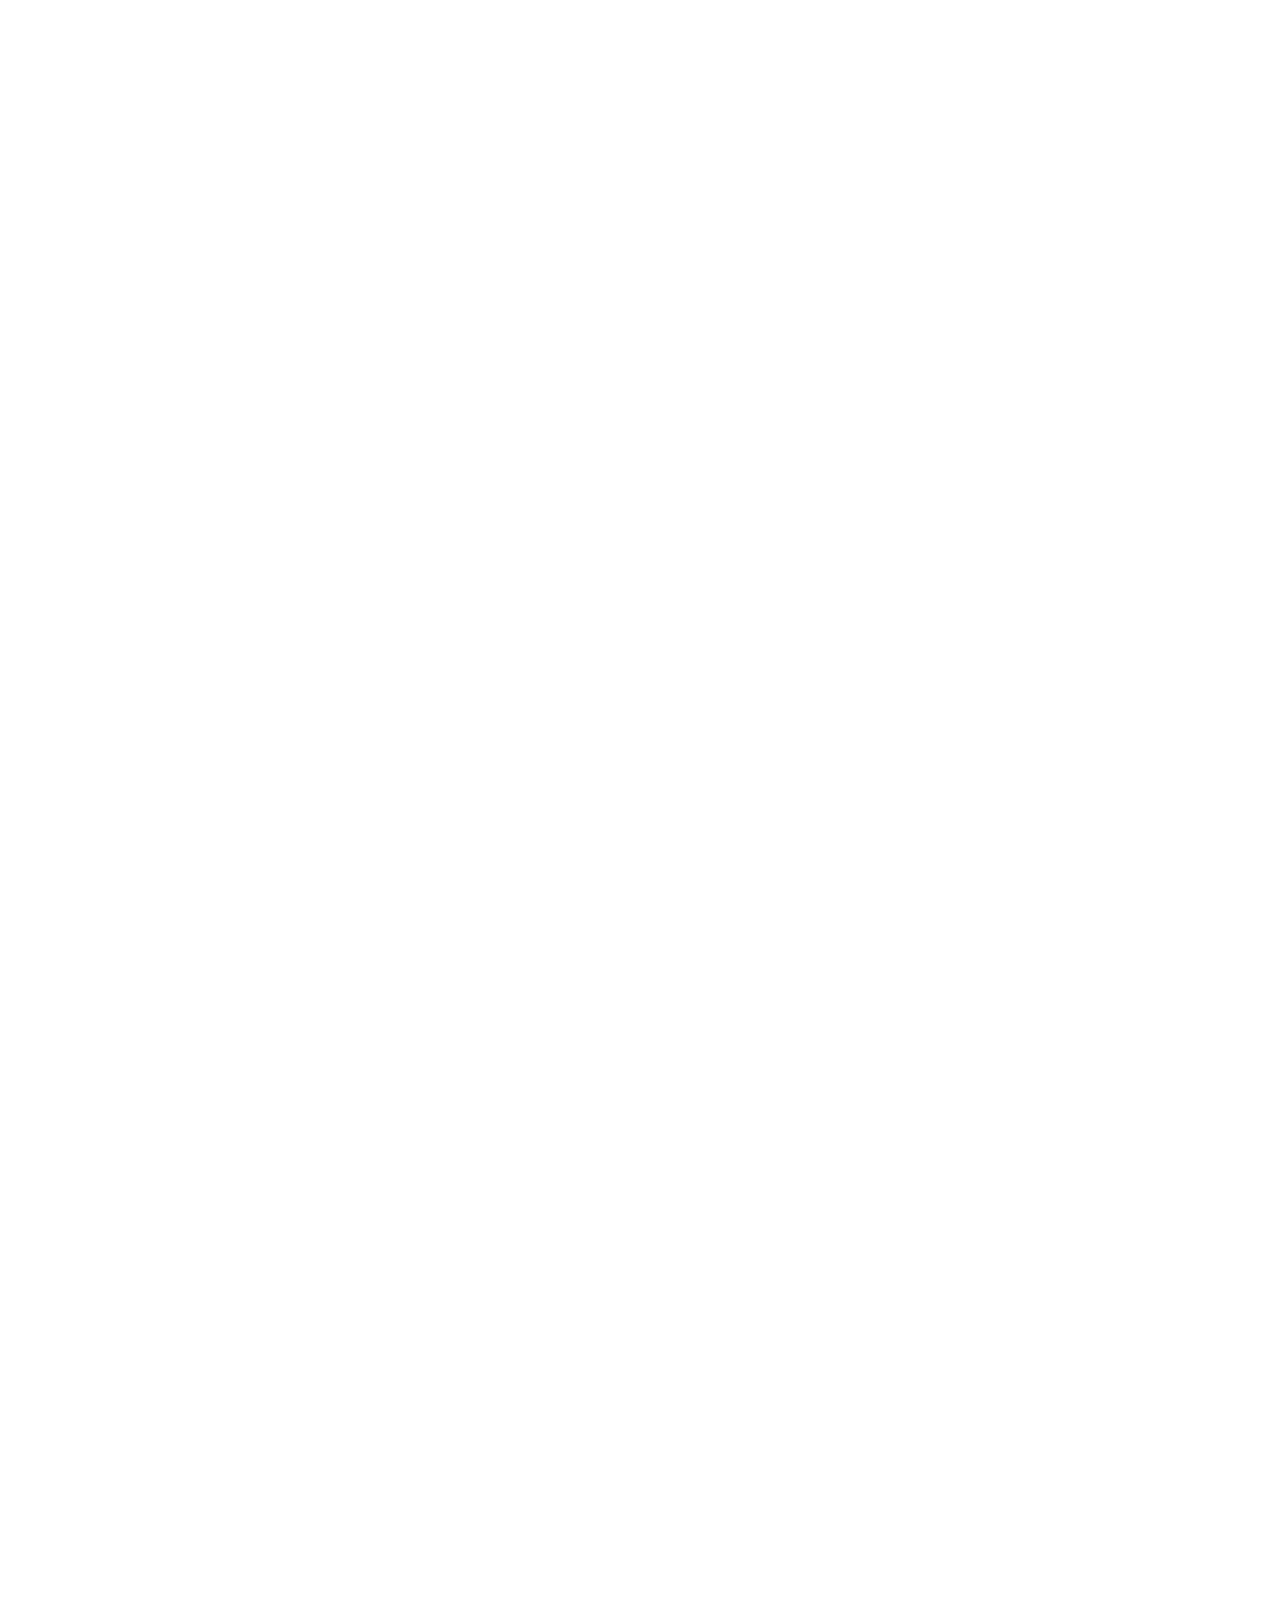
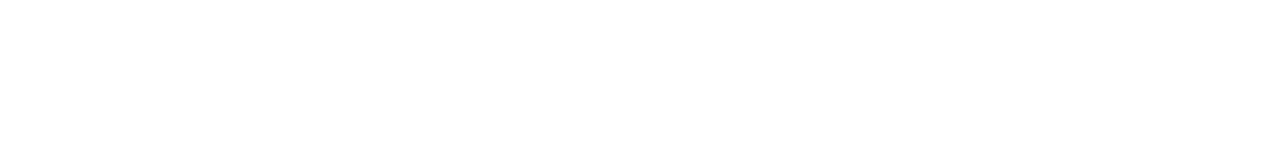
==== pages/band.html @ f684b2a2 "Primer commit" ====
<!DOCTYPE html>
<html lang="en">
<head>
    <meta charset="UTF-8">
    <meta name="viewport" content="width=device-width, initial-scale=1.0">
    <title>Band | HEXES</title>
    <link rel="stylesheet" href="../css/main.css">
    <link rel="stylesheet" href="../css/animations.css">
    <link rel="stylesheet" href="../css/components/navbar.css">
    <link rel="stylesheet" href="../css/components/hexagon.css">
    <link rel="stylesheet" href="../css/components/band.css">
    <!-- Add Google Fonts for futuristic typography -->
    <link rel="preconnect" href="https://fonts.googleapis.com">
    <link rel="preconnect" href="https://fonts.gstatic.com" crossorigin>
    <link href="https://fonts.googleapis.com/css2?family=Rajdhani:wght@300;400;500;600;700&display=swap" rel="stylesheet">
    <link rel="icon" type="image/svg+xml" href="/assets/images/favicon.svg">
</head>
<body>
    <div class="container">
        <header>
            <div class="header-top">
                <h1>HEXES</h1>
                <button class="mobile-menu-toggle" aria-label="Toggle navigation menu">
                    <span></span>
                    <span></span>
                    <span></span>
                </button>
            </div>
            
            <nav>
                <!-- Desktop navigation -->
                <ul class="desktop-nav">
                    <li><a href="../index.html">home</a></li>
                    <li><a href="band.html">band</a></li>
                    <li><a href="gallery.html">gallery</a></li>
                    <li><a href="oracle.html">oracle</a></li>
                    <li><a href="#follow">follow</a></li>
                </ul>
            </nav>
            
            <!-- Menú móvil fuera del nav -->
            <div class="mobile-nav">
                <ul>
                    <li><a href="../index.html">home</a></li>
                    <li><a href="band.html">band</a></li>
                    <li><a href="gallery.html">gallery</a></li>
                    <li><a href="oracle.html">oracle</a></li>
                    <li><a href="#follow">follow</a></li>
                </ul>
            </div>
        </header>

        <main>
            <section class="band-section">
                <h2>The Band</h2>
                <p class="band-description">
                    HEXES is a modern metal band formed in 2024, pushing the boundaries of sound through harmonic dissonance and rhythmic complexity.
                    Our music explores the intersection of chaos and order, darkness and light, using hexagonal patterns as both a visual and conceptual framework.
                </p>
                
                <div class="members-container stagger-animation">
                    <!-- Member 1 -->
                    <div class="member parallax parallax-medium">
                        <div class="member-image-container">
                            <div class="hex-frame">
                                <div class="member-image" id="ale-image">
                                    <!-- Image will be added via CSS -->
                                </div>
                            </div>
                        </div>
                        <div class="member-info">
                            <h3>Ale</h3>
                            <p class="member-role">Vocals</p>
                            <p class="member-bio">
                                With a voice that spans from haunting whispers to guttural screams, Ale channels raw emotion through every performance. Drawing from a background in experimental vocal techniques, they push the boundaries of what the human voice can achieve.
                            </p>
                        </div>
                    </div>
                    
                    <!-- Member 2 -->
                    <div class="member parallax parallax-slow">
                        <div class="member-image-container">
                            <div class="hex-frame">
                                <div class="member-image" id="edo-image">
                                    <!-- Image will be added via CSS -->
                                </div>
                            </div>
                        </div>
                        <div class="member-info">
                            <h3>Edo</h3>
                            <p class="member-role">Drums</p>
                            <p class="member-bio">
                                Edo's polyrhythmic approach to percussion creates the foundation of HEXES' complex sound. Merging traditional metal drumming with electronic and world music influences, they craft intricate patterns that defy conventional time signatures.
                            </p>
                        </div>
                    </div>
                    
                    <!-- Member 3 -->
                    <div class="member parallax parallax-fast">
                        <div class="member-image-container">
                            <div class="hex-frame">
                                <div class="member-image" id="al-image">
                                    <!-- Image will be added via CSS -->
                                </div>
                            </div>
                        </div>
                        <div class="member-info">
                            <h3>Al</h3>
                            <p class="member-role">Guitar</p>
                            <p class="member-bio">
                                Al's innovative approach to stringed instruments blends technical precision with atmospheric soundscapes. Through extended techniques and custom tunings, they create textured layers that range from ethereal ambience to crushing heaviness.
                            </p>
                        </div>
                    </div>
                </div>
            </section>
        </main>

        <footer id="follow">
            <div class="social-links">
                <a href="#" target="_blank" rel="noopener noreferrer">Spotify</a>
                <a href="#" target="_blank" rel="noopener noreferrer">YouTube</a>
                <a href="#" target="_blank" rel="noopener noreferrer">Bandcamp</a>
                <a href="#" target="_blank" rel="noopener noreferrer">Instagram</a>
            </div>
        </footer>
    </div>
    <!-- Asegúrate de que el script del menú se carga ANTES que los otros scripts -->
    <script src="../js/simple-menu.js"></script>
    <script src="../js/main.js"></script>
    <script src="../js/animations.js"></script>
    <script src="../js/parallax.js"></script>
    <script src="../js/components/hexAnimation.js"></script>
    
    <!-- Mobile navigation script -->
    <script>
        document.addEventListener('DOMContentLoaded', function() {
            const mobileMenuToggle = document.querySelector('.mobile-menu-toggle');
            const mobileNav = document.querySelector('.mobile-nav');
            
            if (mobileMenuToggle && mobileNav) {
                mobileMenuToggle.addEventListener('click', function() {
                    this.classList.toggle('active');
                    mobileNav.classList.toggle('active');
                    document.body.classList.toggle('no-scroll');
                });
                
                // Close mobile menu when clicking on a link
                const mobileNavLinks = mobileNav.querySelectorAll('a');
                mobileNavLinks.forEach(link => {
                    link.addEventListener('click', function() {
                        mobileMenuToggle.classList.remove('active');
                        mobileNav.classList.remove('active');
                        document.body.classList.remove('no-scroll');
                    });
                });
            }
        });
    </script>
</body>
</html>
---- css/main.css ----
/* Reset and base styles */
* {
    margin: 0;
    padding: 0;
    box-sizing: border-box;
}

:root {
    /* Color palette */
    --gold-dark: rgba(184, 134, 11, 0.9);
    --gold-medium: rgba(218, 165, 32, 0.8);
    --gold-light: rgba(250, 214, 137, 0.7);
    --gold-lightest: rgba(255, 236, 179, 0.4);
    --text-color: #333;
    --bg-color: #fff;
}

body {
    font-family: 'Rajdhani', sans-serif;
    background-color: var(--bg-color);
    color: var(--text-color);
    font-weight: 300;
    line-height: 1.6;
    overflow-x: hidden;
}

.container {
    width: 100%;
    max-width: 1400px;
    margin: 0 auto;
    padding: 0 20px;
}

/* Typography */
h1, h2, h3, h4, h5, h6 {
    font-weight: 500;
    letter-spacing: 0.1em;
    text-transform: uppercase;
}

h1 {
    font-size: 3rem;
    letter-spacing: 0.3em;
    text-align: center;
    margin: 2rem 0;
}

/* Links */
a {
    color: var(--text-color);
    text-decoration: none;
    transition: all 0.3s ease;
}

a:hover {
    color: var(--gold-medium);
}

/* Header & Navigation */
header {
    padding: 2rem 0;
}

nav ul {
    display: flex;
    justify-content: center;
    list-style: none;
    gap: 4rem;
}

nav a {
    font-size: 1.2rem;
    letter-spacing: 0.1em;
    position: relative;
}

nav a::after {
    content: '';
    position: absolute;
    width: 0;
    height: 1px;
    bottom: -5px;
    left: 0;
    background-color: var(--gold-medium);
    transition: width 0.3s ease;
}

nav a:hover::after {
    width: 100%;
}

/* Main content area */
main {
    min-height: 70vh;
    display: flex;
    flex-direction: column;
    align-items: center;
    justify-content: center;
}

/* Hero section */
.hero {
    width: 100%;
    height: 70vh;
    display: flex;
    align-items: center;
    justify-content: center;
    overflow: hidden;
    position: relative;
}

.hero-content {
    display: flex;
    flex-direction: column;
    align-items: center;
    justify-content: center;
    position: relative;
    width: 100%;
}

.hero-text {
    position: absolute;
    bottom: -80px;
    text-align: center;
    font-size: 1.4rem;
    letter-spacing: 0.2em;
    line-height: 1.8;
    opacity: 0.8;
    transition: opacity 0.5s ease;
}

.hero-text p {
    margin: 0.3rem 0;
    color: var(--text-color);
}

.hero:hover .hero-text {
    opacity: 1;
}

/* Footer styles */
footer {
    padding: 3rem 0;
    text-align: center;
}

.social-links {
    display: flex;
    justify-content: center;
    gap: 2rem;
}

.social-links a {
    padding: 0.5rem 1rem;
    border: 1px solid transparent;
    transition: all 0.3s ease;
}

.social-links a:hover {
    border-color: var(--gold-medium);
}

/* Responsive design */
@media (max-width: 768px) {
    h1 {
        font-size: 2.5rem;
    }
    
    nav ul {
        gap: 2rem;
    }
}

@media (max-width: 480px) {
    h1 {
        font-size: 2rem;
    }
    
    nav ul {
        flex-direction: column;
        align-items: center;
        gap: 1rem;
    }
    
    .social-links {
        flex-direction: column;
    }
}

/* Añade estas reglas al final de tu main.css */

/* Disable scrolling when mobile menu is active */
body.no-scroll {
    overflow: hidden;
    height: 100vh;
}

/* Adjust for iPhone safe area */
@supports (padding: max(0px)) {
    body {
        padding-left: env(safe-area-inset-left);
        padding-right: env(safe-area-inset-right);
        padding-top: env(safe-area-inset-top);
        padding-bottom: env(safe-area-inset-bottom);
    }
}

/* Increase navigation size for mobile */
@media (max-width: 480px) {
    nav a {
        font-size: 1.4rem;
        padding: 0.7rem 0;
    }
    
    h1 {
        margin-top: 2.5rem;
    }
}
---- css/animations.css ----
/* General animations */

/* Fade in animation */
@keyframes fadeIn {
    from {
        opacity: 0;
    }
    to {
        opacity: 1;
    }
}

.fade-in {
    animation: fadeIn 1.5s ease forwards;
}

/* Soft slide up animation */
@keyframes slideUp {
    from {
        transform: translateY(30px);
        opacity: 0;
    }
    to {
        transform: translateY(0);
        opacity: 1;
    }
}

.slide-up {
    animation: slideUp 1s ease forwards;
}

/* Staggered animations for lists */
.stagger-fade-in > * {
    opacity: 0;
    animation: fadeIn 0.8s ease forwards;
}

.stagger-fade-in > *:nth-child(1) { animation-delay: 0.1s; }
.stagger-fade-in > *:nth-child(2) { animation-delay: 0.2s; }
.stagger-fade-in > *:nth-child(3) { animation-delay: 0.3s; }
.stagger-fade-in > *:nth-child(4) { animation-delay: 0.4s; }
.stagger-fade-in > *:nth-child(5) { animation-delay: 0.5s; }

/* Hover effects */
.hover-lift {
    transition: transform 0.3s ease;
}

.hover-lift:hover {
    transform: translateY(-5px);
}

/* Page transitions */
@keyframes fadeOut {
    from {
        opacity: 1;
    }
    to {
        opacity: 0;
    }
}

.transition-out {
    animation: fadeOut 0.5s ease forwards;
    pointer-events: none;
}

.transition-in {
    animation: fadeIn 0.8s ease;
}

body {
    opacity: 0;
    animation: fadeIn 0.8s ease forwards;
    animation-delay: 0.1s;
}

/* Subtle pulse animation */
@keyframes pulse {
    0% {
        transform: scale(1);
    }
    50% {
        transform: scale(1.03);
    }
    100% {
        transform: scale(1);
    }
}

.pulse {
    animation: pulse 4s infinite ease-in-out;
}

/* Parallax effect classes */
.parallax {
    transition: transform 0.1s cubic-bezier(0.2, 0.8, 0.2, 1);
    will-change: transform;
}

.parallax-slow {
    transform: translateZ(-2px) scale(1.2);
}

.parallax-medium {
    transform: translateZ(-1px) scale(1.1);
}

.parallax-fast {
    transform: translateZ(0) scale(1);
}
---- css/components/navbar.css ----
/* Navigation styles - SOLUCIÓN DEFINITIVA PARA EL MENÚ MÓVIL */

/* Header layout */
header {
    padding: 2rem 0;
    position: relative;
    display: flex;
    flex-direction: column;
    align-items: center;
}

/* Title and hamburger container */
.header-top {
    width: 100%;
    display: flex;
    justify-content: center;
    align-items: center;
    position: relative;
    margin-bottom: 2rem;
}

h1 {
    margin: 0;
    text-align: center;
    position: relative;
    z-index: 1;
}

/* Hamburger menu button - CRITICAL FIX */
.mobile-menu-toggle {
    background: transparent;
    border: none;
    cursor: pointer;
    padding: 1rem;
    z-index: 9999; /* Valor extremadamente alto para asegurar que esté por encima de todo */
    position: absolute;
    right: 1rem;
    display: block;
    top: 50%;
    transform: translateY(-50%);
}

.mobile-menu-toggle span {
    display: block;
    width: 25px;
    height: 2px;
    background-color: var(--text-color);
    margin: 5px 0;
    transition: all 0.3s ease;
}

/* Navigation styles */
nav {
    width: 100%;
    position: relative;
}

/* Desktop navigation */
nav ul.desktop-nav {
    display: flex;
    justify-content: center;
    list-style: none;
    padding: 0;
    gap: 4rem;
}

nav li {
    margin: 0;
}

nav a {
    font-size: 1.2rem;
    letter-spacing: 0.2em;
    text-transform: lowercase;
    color: var(--text-color);
    position: relative;
    padding: 0.5rem 0;
    transition: color 0.3s ease;
}

nav a:hover {
    color: var(--gold-medium);
}

/* Underline animation */
nav a::after {
    content: '';
    position: absolute;
    width: 0;
    height: 1px;
    bottom: 0;
    left: 0;
    background-color: var(--gold-medium);
    transition: width 0.3s ease;
}

nav a:hover::after {
    width: 100%;
}

/* CAMBIO CRÍTICO: Reescritura completa del menú móvil */
.mobile-nav {
    position: fixed;
    top: 0;
    left: 0;
    width: 100%;
    height: 100vh;
    background-color: rgba(255, 255, 255, 0.98);
    z-index: 9998;
    display: flex;
    justify-content: center;
    align-items: center;
    
    /* Estado inicial oculto */
    opacity: 0;
    pointer-events: none;
    transition: opacity 0.3s ease;
}

/* Estado activo */
.mobile-nav.active {
    opacity: 1;
    pointer-events: auto;
}

.mobile-nav ul {
    list-style: none;
    padding: 0;
    margin: 0;
    text-align: center;
}

.mobile-nav li {
    margin: 2rem 0;
    opacity: 0;
    transform: translateY(20px);
    transition: opacity 0.4s ease, transform 0.4s ease;
}

.mobile-nav.active li {
    opacity: 1;
    transform: translateY(0);
}

.mobile-nav li:nth-child(1) { transition-delay: 0.1s; }
.mobile-nav li:nth-child(2) { transition-delay: 0.2s; }
.mobile-nav li:nth-child(3) { transition-delay: 0.3s; }
.mobile-nav li:nth-child(4) { transition-delay: 0.4s; }
.mobile-nav li:nth-child(5) { transition-delay: 0.5s; }

.mobile-nav a {
    font-size: 2rem;
    letter-spacing: 0.2em;
    padding: 0.5rem 2rem;
    color: var(--text-color);
    transition: color 0.3s ease;
}

.mobile-nav a:hover {
    color: var(--gold-medium);
}

/* Hamburger to X animation */
.mobile-menu-toggle.active span:nth-child(1) {
    transform: rotate(45deg) translate(5px, 5px);
}

.mobile-menu-toggle.active span:nth-child(2) {
    opacity: 0;
}

.mobile-menu-toggle.active span:nth-child(3) {
    transform: rotate(-45deg) translate(5px, -5px);
}

/* No scroll class for body */
body.no-scroll {
    overflow: hidden;
    height: 100%;
    width: 100%;
    position: fixed;
}

/* Responsive adjustments */
@media (max-width: 768px) {
    nav ul.desktop-nav {
        display: none; /* Hide desktop nav completely on smaller screens */
    }
}

@media (min-width: 769px) {
    /* Optional: hide desktop nav on mobile view */
    .mobile-menu-toggle {
        display: none;
    }
}
---- css/components/hexagon.css ----
/* Hexagon animation styles */

.hexagon-container {
    position: relative;
    width: 500px;
    height: 500px;
    display: flex;
    align-items: center;
    justify-content: center;
}

.hexagon {
    position: absolute;
    top: 50%;
    left: 50%;
    transform: translate(-50%, -50%);
    opacity: 0.9;
    transition: all 0.5s ease;
}

.hex-1 {
    width: 300px;
    height: 300px;
    background-color: var(--gold-lightest);
    clip-path: polygon(50% 0%, 93% 25%, 93% 75%, 50% 100%, 7% 75%, 7% 25%);
}

.hex-2 {
    width: 250px;
    height: 250px;
    background-color: var(--gold-light);
    clip-path: polygon(50% 0%, 93% 25%, 93% 75%, 50% 100%, 7% 75%, 7% 25%);
}

.hex-3 {
    width: 200px;
    height: 200px;
    background-color: var(--gold-medium);
    clip-path: polygon(50% 0%, 93% 25%, 93% 75%, 50% 100%, 7% 75%, 7% 25%);
}

.hex-4 {
    width: 150px;
    height: 150px;
    background-color: var(--gold-dark);
    clip-path: polygon(50% 0%, 93% 25%, 93% 75%, 50% 100%, 7% 75%, 7% 25%);
}

@keyframes rotate-clockwise {
    from {
        transform: translate(-50%, -50%) rotate(0deg);
    }
    to {
        transform: translate(-50%, -50%) rotate(360deg);
    }
}

@keyframes rotate-counterclockwise {
    from {
        transform: translate(-50%, -50%) rotate(0deg);
    }
    to {
        transform: translate(-50%, -50%) rotate(-360deg);
    }
}

/* Animation speeds for different hexagons */
.rotate-slow {
    animation: rotate-clockwise 60s infinite linear;
}

.rotate-medium {
    animation: rotate-counterclockwise 45s infinite linear;
}

.rotate-fast {
    animation: rotate-clockwise 30s infinite linear;
}

.rotate-very-fast {
    animation: rotate-counterclockwise 20s infinite linear;
}

/* Hover effects */
.hexagon-container:hover .hex-1 {
    transform: translate(-50%, -50%) scale(1.05);
}

.hexagon-container:hover .hex-2 {
    transform: translate(-50%, -50%) scale(1.08);
}

.hexagon-container:hover .hex-3 {
    transform: translate(-50%, -50%) scale(1.1);
}

.hexagon-container:hover .hex-4 {
    transform: translate(-50%, -50%) scale(1.12);
}

/* Media queries for responsive design */
@media (max-width: 768px) {
    .hexagon-container {
        width: 400px;
        height: 400px;
    }

    .hex-1 {
        width: 240px;
        height: 240px;
    }

    .hex-2 {
        width: 200px;
        height: 200px;
    }

    .hex-3 {
        width: 160px;
        height: 160px;
    }

    .hex-4 {
        width: 120px;
        height: 120px;
    }
}

@media (max-width: 480px) {
    .hexagon-container {
        width: 300px;
        height: 300px;
    }

    .hex-1 {
        width: 180px;
        height: 180px;
    }

    .hex-2 {
        width: 150px;
        height: 150px;
    }

    .hex-3 {
        width: 120px;
        height: 120px;
    }

    .hex-4 {
        width: 90px;
        height: 90px;
    }
}
---- css/components/band.css ----
/* Band page styles */

.band-section {
    padding: 4rem 0;
    display: flex;
    flex-direction: column;
    align-items: center;
}

.band-description {
    max-width: 800px;
    margin: 1rem auto 4rem;
    text-align: center;
    font-size: 1.1rem;
    line-height: 1.6;
    padding: 0 1rem;
}

.members-container {
    display: flex;
    flex-direction: column;
    gap: 6rem;
    width: 100%;
    max-width: 1000px;
    margin: 0 auto;
}

/* Individual member styles */
.member {
    display: flex;
    gap: 3rem;
    align-items: center;
}

/* Alternate alignment for even members */
.member:nth-child(even) {
    flex-direction: row-reverse;
}

.member-image-container {
    flex: 0 0 300px;
    position: relative;
}

/* Hexagonal frame for member images */
.hex-frame {
    width: 300px;
    height: 300px;
    position: relative;
    overflow: hidden;
    clip-path: polygon(50% 0%, 93% 25%, 93% 75%, 50% 100%, 7% 75%, 7% 25%);
    /* Gradient border effect */
    background: linear-gradient(45deg, var(--gold-dark), var(--gold-lightest), var(--gold-dark));
    padding: 3px; /* Border width */
}

.member-image {
    width: 100%;
    height: 100%;
    background-position: center;
    background-size: cover;
    background-color: #f1f1f1; /* Placeholder color */
    transition: transform 0.5s ease;
}

/* Placeholder member images */
#ale-image {
    background-image: url('../assets/images/placeholder-ale.jpg');
}

#edo-image {
    background-image: url('../assets/images/placeholder-edo.jpg');
}

#al-image {
    background-image: url('../assets/images/placeholder-al.jpg');
}

/* Member info */
.member-info {
    flex: 1;
}

.member-info h3 {
    font-size: 2rem;
    margin-bottom: 0.5rem;
    position: relative;
    display: inline-block;
}

/* Underline effect for member names */
.member-info h3::after {
    content: '';
    position: absolute;
    width: 60%;
    height: 2px;
    bottom: -5px;
    left: 0;
    background: linear-gradient(90deg, var(--gold-dark), transparent);
}

.member-role {
    font-size: 1.2rem;
    color: var(--gold-dark);
    margin-bottom: 1.5rem;
    letter-spacing: 0.1em;
}

.member-bio {
    font-size: 1rem;
    line-height: 1.6;
}

/* Hover effects */
.member:hover .member-image {
    transform: scale(1.05);
}

/* Add a subtle glow to hexagon frame on hover */
.member:hover .hex-frame {
    box-shadow: 0 0 20px rgba(218, 165, 32, 0.3);
}

/* Animation classes */
.member {
    opacity: 0;
    transform: translateY(30px);
    transition: opacity 0.8s ease, transform 0.8s ease;
}

.member.visible {
    opacity: 1;
    transform: translateY(0);
}

/* Responsive styles */
@media (max-width: 900px) {
    .member, .member:nth-child(even) {
        flex-direction: column;
        text-align: center;
        gap: 2rem;
    }
    
    .member-info h3::after {
        left: 50%;
        transform: translateX(-50%);
        background: linear-gradient(90deg, transparent, var(--gold-dark), transparent);
    }
    
    .member-image-container {
        flex: 0 0 250px;
    }
    
    .hex-frame {
        width: 250px;
        height: 250px;
    }
}

@media (max-width: 480px) {
    .member-image-container {
        flex: 0 0 200px;
    }
    
    .hex-frame {
        width: 200px;
        height: 200px;
    }
    
    .member-info h3 {
        font-size: 1.7rem;
    }
    
    .member-role {
        font-size: 1.1rem;
    }
}
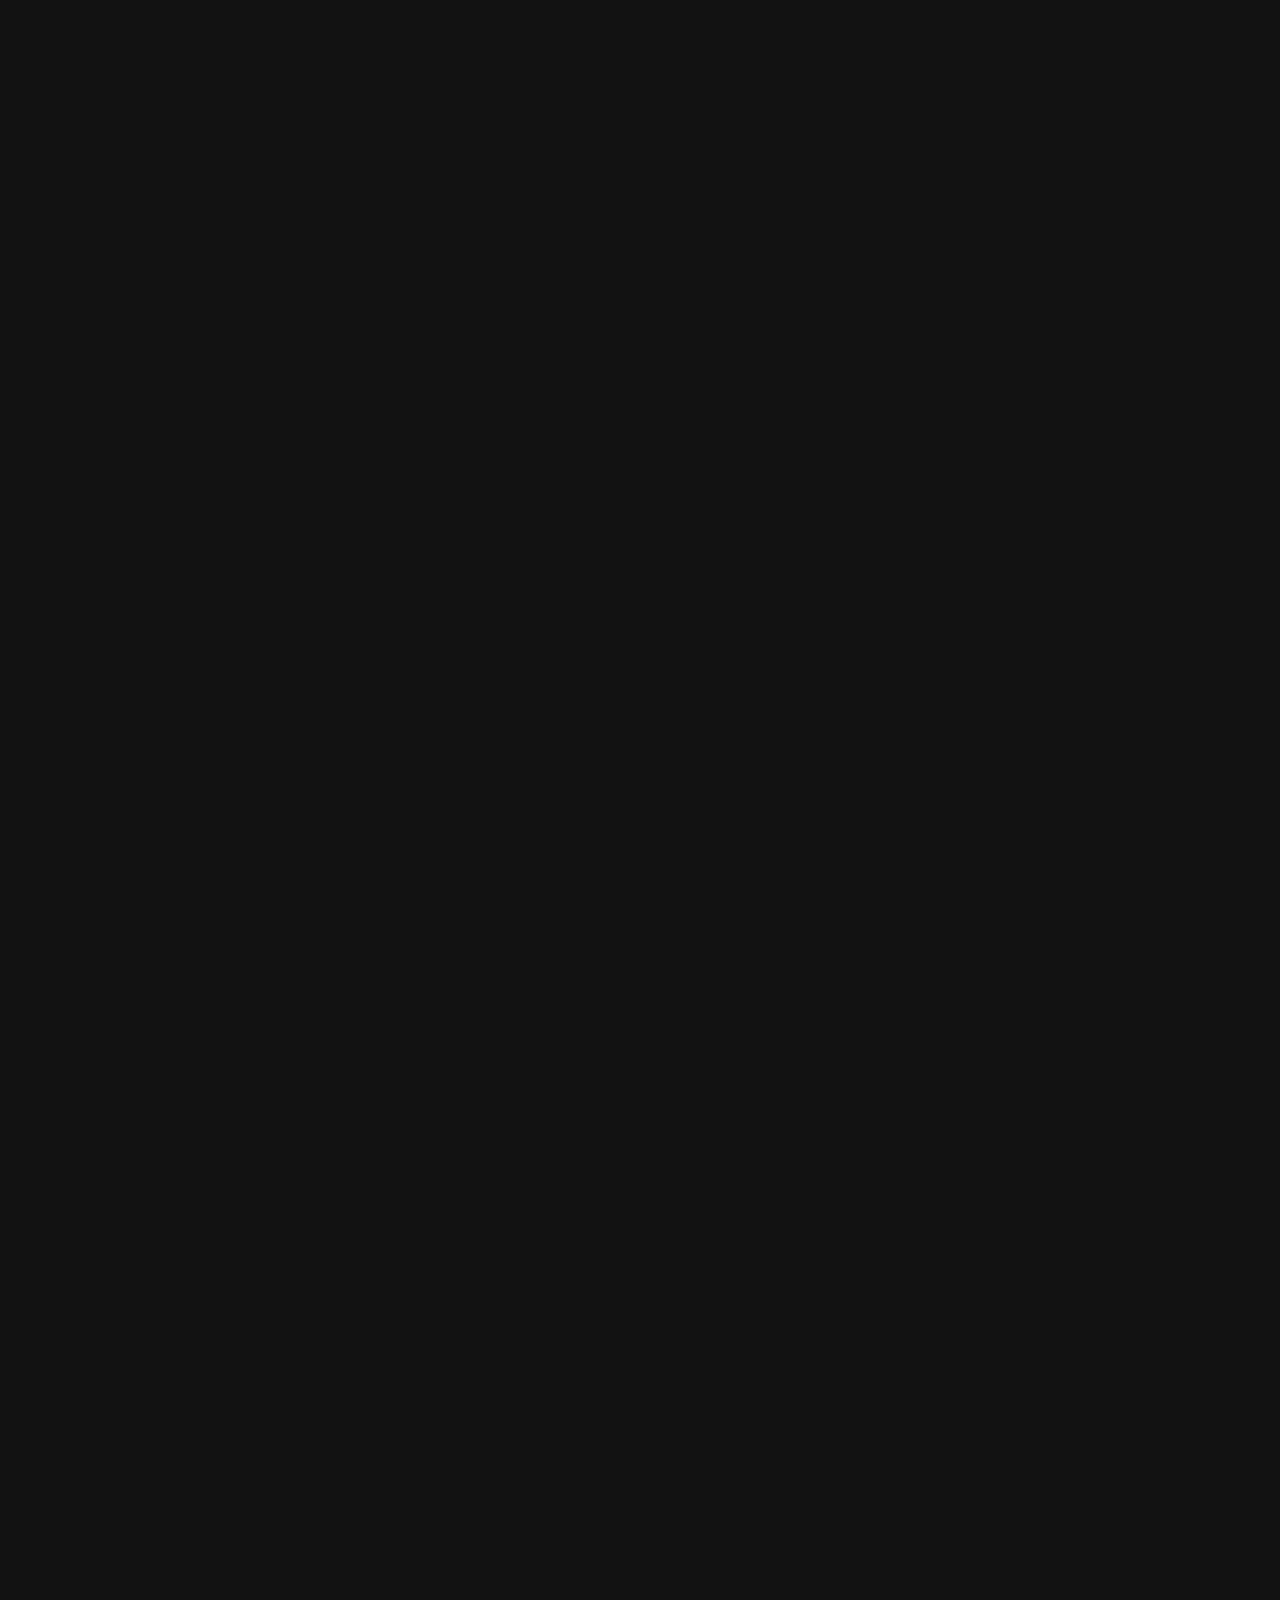
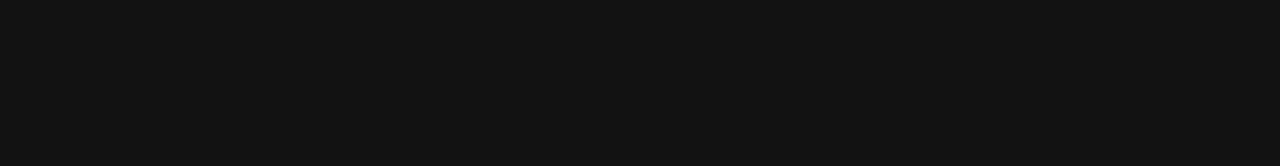
==== commit 4580d146: "dark theme" ====
--- a/pages/band.html
+++ b/pages/band.html
@@ -14,6 +14,7 @@
     <link rel="preconnect" href="https://fonts.gstatic.com" crossorigin>
     <link href="https://fonts.googleapis.com/css2?family=Rajdhani:wght@300;400;500;600;700&display=swap" rel="stylesheet">
     <link rel="icon" type="image/svg+xml" href="/assets/images/favicon.svg">
+    <meta name="theme-color" content="#121212">
 </head>
 <body>
     <div class="container">
--- a/css/main.css
+++ b/css/main.css
@@ -6,13 +6,13 @@
 }
 
 :root {
-    /* Color palette */
-    --gold-dark: rgba(184, 134, 11, 0.9);
-    --gold-medium: rgba(218, 165, 32, 0.8);
-    --gold-light: rgba(250, 214, 137, 0.7);
-    --gold-lightest: rgba(255, 236, 179, 0.4);
-    --text-color: #333;
-    --bg-color: #fff;
+    /* Cambiar de los colores dorados a escala de grises */
+    --gold-dark: rgba(50, 50, 50, 0.9);         /* Gris oscuro */
+    --gold-medium: rgba(80, 80, 80, 0.8);       /* Gris medio */
+    --gold-light: rgba(120, 120, 120, 0.7);     /* Gris claro */
+    --gold-lightest: rgba(150, 150, 150, 0.4);  /* Gris muy claro con transparencia */
+    --text-color: #e0e0e0;                      /* Texto claro para fondo oscuro */
+    --bg-color: #121212;                        /* Fondo muy oscuro, casi negro */
 }
 
 body {
@@ -215,4 +215,24 @@
     h1 {
         margin-top: 2.5rem;
     }
+}
+
+/* Ajustes para modo oscuro */
+body {
+    background-color: var(--bg-color);
+    color: var(--text-color);
+}
+
+/* Ajustar enlaces para fondo oscuro */
+a {
+    color: var(--text-color);
+}
+
+a:hover {
+    color: white;
+}
+
+/* Ajuste para elementos específicos */
+.hero-text p {
+    color: var(--text-color);
 }--- a/css/components/navbar.css
+++ b/css/components/navbar.css
@@ -90,7 +90,7 @@
     height: 1px;
     bottom: 0;
     left: 0;
-    background-color: var(--gold-medium);
+    background-color: white;
     transition: width 0.3s ease;
 }
 
@@ -105,7 +105,7 @@
     left: 0;
     width: 100%;
     height: 100vh;
-    background-color: rgba(255, 255, 255, 0.98);
+    background-color: rgba(18, 18, 18, 0.98);
     z-index: 9998;
     display: flex;
     justify-content: center;
@@ -157,7 +157,7 @@
 }
 
 .mobile-nav a:hover {
-    color: var(--gold-medium);
+    color: white;
 }
 
 /* Hamburger to X animation */
--- a/css/components/hexagon.css
+++ b/css/components/hexagon.css
@@ -21,28 +21,28 @@
 .hex-1 {
     width: 300px;
     height: 300px;
-    background-color: var(--gold-lightest);
+    background-color: #333333; /* Dark gray */
     clip-path: polygon(50% 0%, 93% 25%, 93% 75%, 50% 100%, 7% 75%, 7% 25%);
 }
 
 .hex-2 {
     width: 250px;
     height: 250px;
-    background-color: var(--gold-light);
+    background-color: #555555; /* Medium gray */
     clip-path: polygon(50% 0%, 93% 25%, 93% 75%, 50% 100%, 7% 75%, 7% 25%);
 }
 
 .hex-3 {
     width: 200px;
     height: 200px;
-    background-color: var(--gold-medium);
+    background-color: #777777; /* Light gray */
     clip-path: polygon(50% 0%, 93% 25%, 93% 75%, 50% 100%, 7% 75%, 7% 25%);
 }
 
 .hex-4 {
     width: 150px;
     height: 150px;
-    background-color: var(--gold-dark);
+    background-color: #999999; /* Very light gray */
     clip-path: polygon(50% 0%, 93% 25%, 93% 75%, 50% 100%, 7% 75%, 7% 25%);
 }
 
--- a/css/components/band.css
+++ b/css/components/band.css
@@ -35,6 +35,7 @@
 /* Alternate alignment for even members */
 .member:nth-child(even) {
     flex-direction: row-reverse;
+    background: linear-gradient(90deg, transparent, white, transparent);
 }
 
 .member-image-container {
@@ -96,12 +97,12 @@
     height: 2px;
     bottom: -5px;
     left: 0;
-    background: linear-gradient(90deg, var(--gold-dark), transparent);
+    background: linear-gradient(90deg, white, transparent);
 }
 
 .member-role {
     font-size: 1.2rem;
-    color: var(--gold-dark);
+    color: #a0a0a0; /* Gris claro */
     margin-bottom: 1.5rem;
     letter-spacing: 0.1em;
 }
